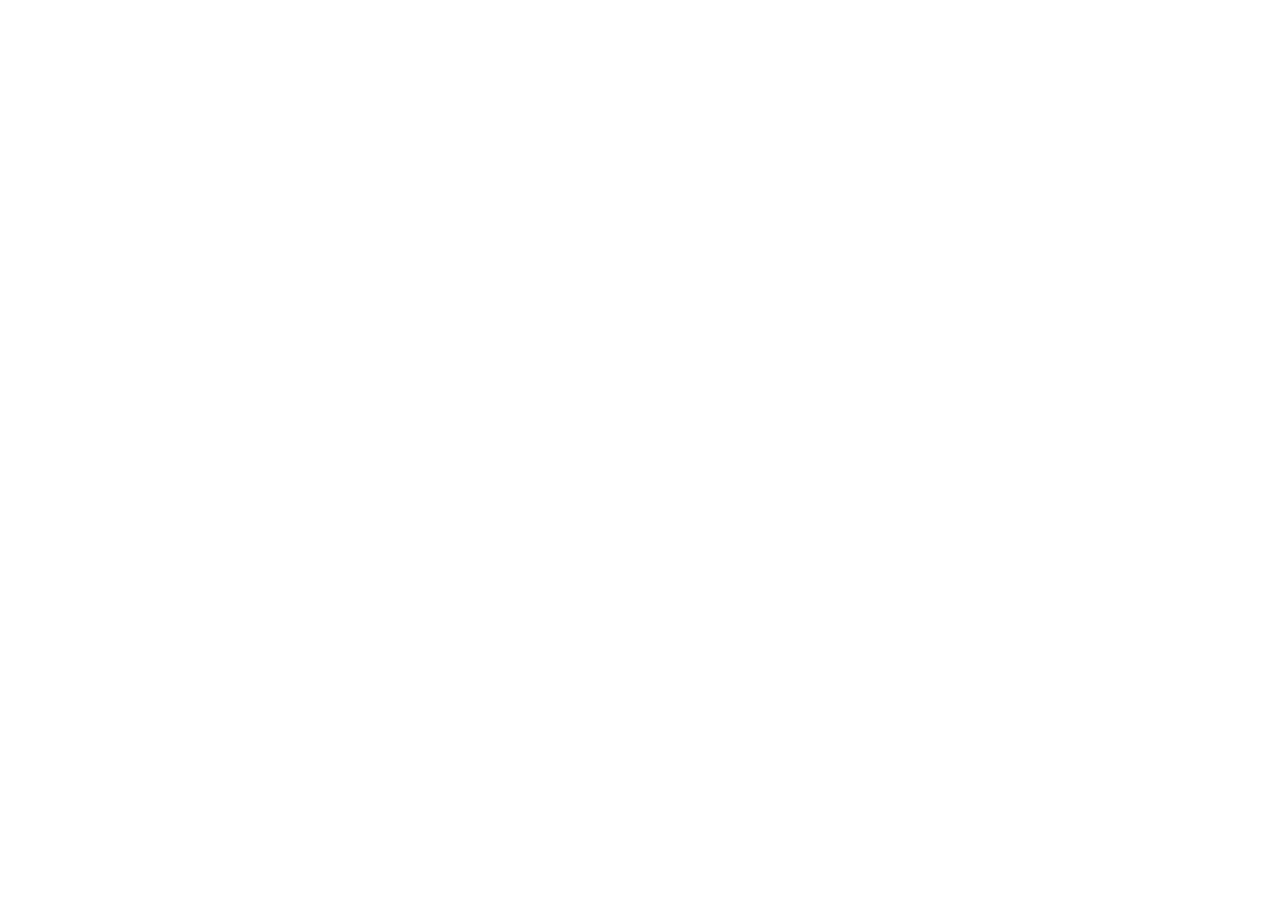
==== index.html @ 7318748b "projeto-social" ====
<!DOCTYPE html>
<html lang="pt-br">
<head>
    <meta charset="UTF-8">
    <meta name="viewport" content="width=
    , initial-scale=1.0">
    <title>Projeto Redes Sociais</title>
    <link rel="shortcut icon" href="favicon.ico" type="image/x-icon">
</head>
<body>
</body>
</html>
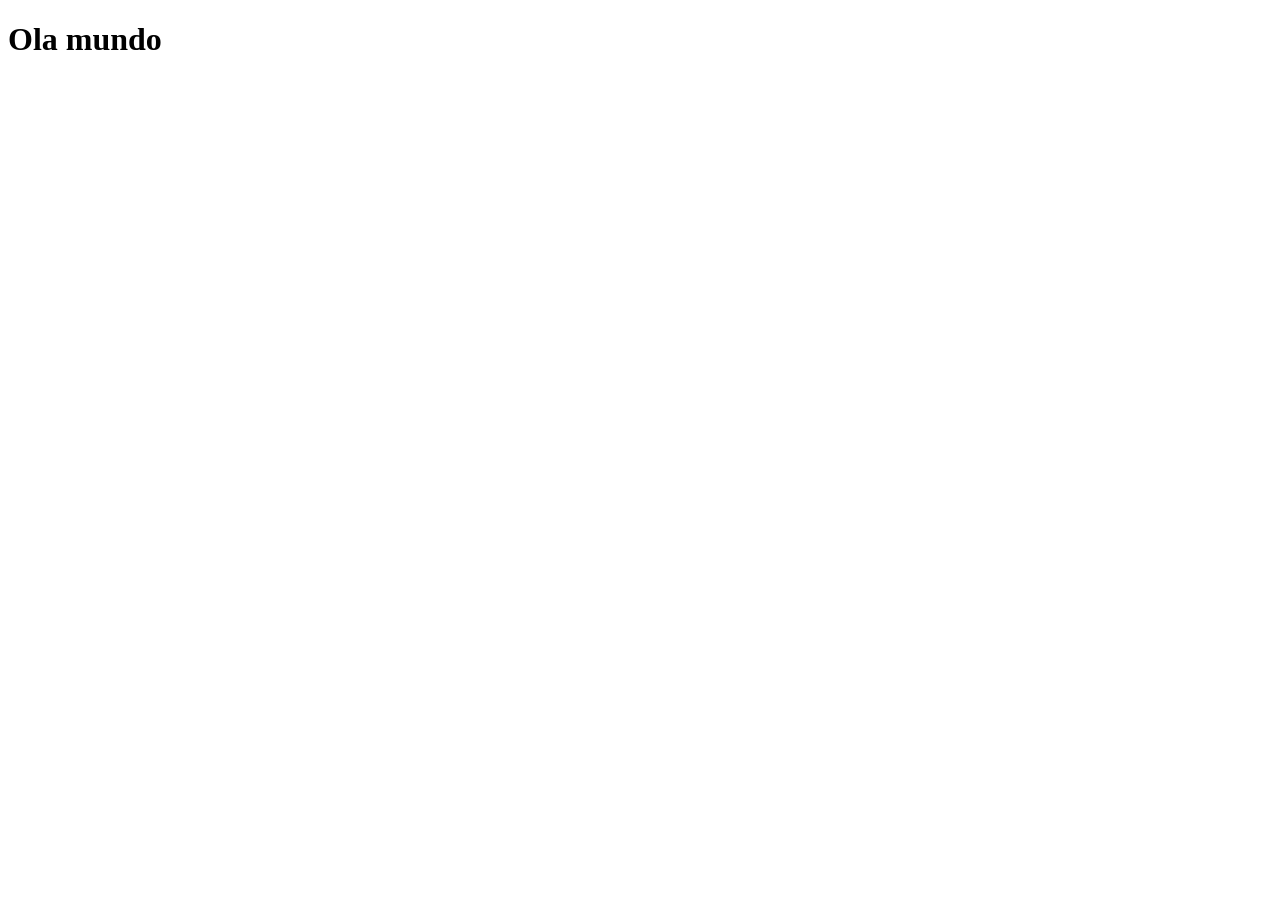
==== commit 484ad069: "Update index.html" ====
--- a/index.html
+++ b/index.html
@@ -8,5 +8,6 @@
     <link rel="shortcut icon" href="favicon.ico" type="image/x-icon">
 </head>
 <body>
+    <h1>Ola mundo</h1>
 </body>
 </html>
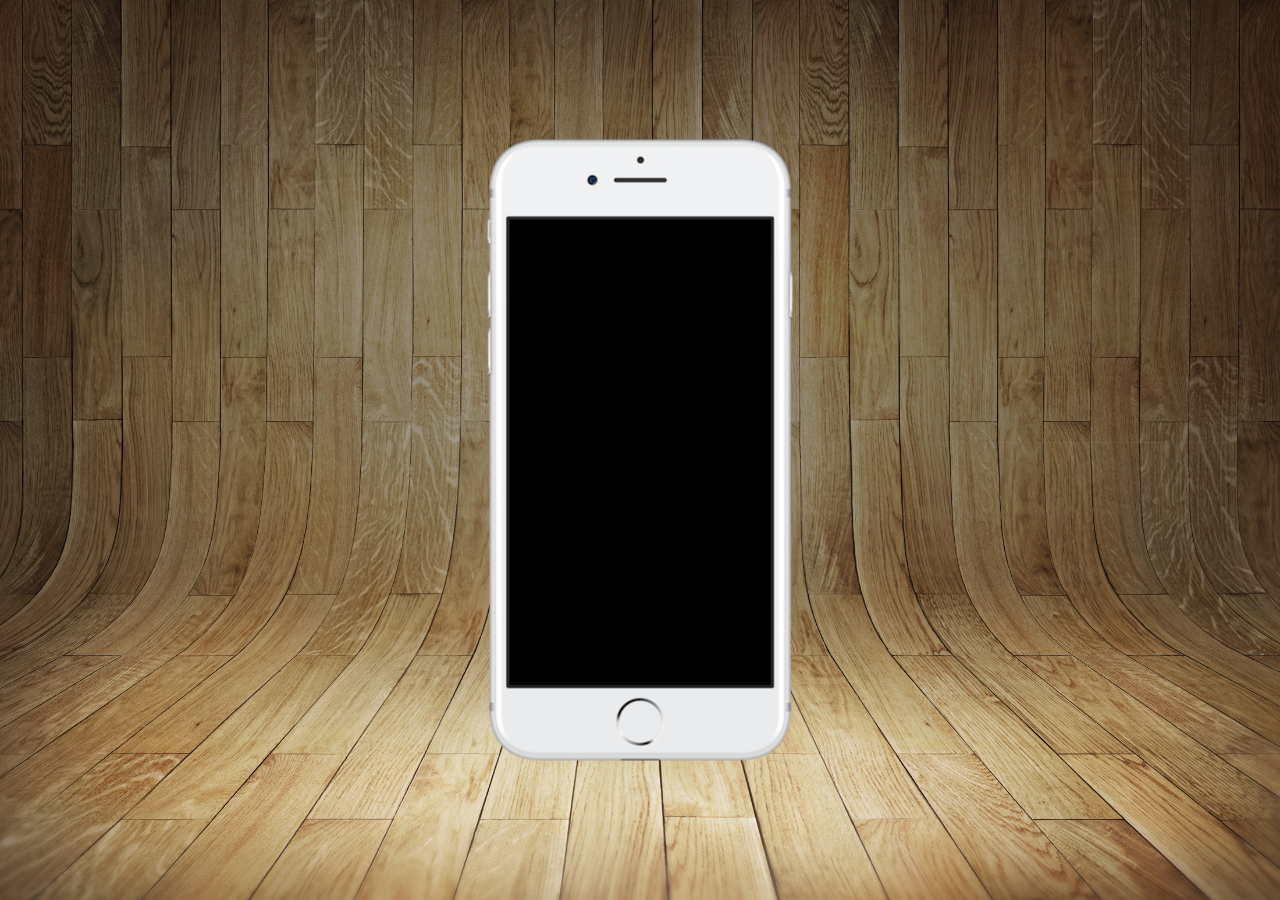
==== commit b1e91bcf: "inicio do projeto" ====
--- a/index.html
+++ b/index.html
@@ -6,8 +6,16 @@
     , initial-scale=1.0">
     <title>Projeto Redes Sociais</title>
     <link rel="shortcut icon" href="favicon.ico" type="image/x-icon">
+    <link rel="stylesheet" href="estilos/style.css">
 </head>
 <body>
-    <h1>Ola mundo</h1>
+    <main>
+        <section id="telefone">
+
+        </section>
+        <section id="redes-sociais">
+
+        </section>
+    </main>
 </body>
 </html>
--- a/estilos/style.css
+++ b/estilos/style.css
@@ -0,0 +1,35 @@
+@charset "UTF-8";
+
+*{
+    margin: 0px;
+    padding: 0px;
+    font-family: Arial, Helvetica, sans-serif;
+}
+
+html, body{
+    height: 100vh;
+    width: 100vw;
+    background-color: black;
+}
+
+main{
+    background: url(../estilos/imagens/fundo-madeira.jpg) no-repeat top center;
+    background-size: cover;
+    background-attachment: fixed;
+}
+
+main{
+    height: 100vh;
+    position: relative;
+}
+
+section#telefone{
+    position: absolute;
+    top: 50%;
+    left: 50%;
+    transform: translate(-50%, -50%);
+
+    height: 627px;
+    width: 311px;
+    background: url('../estilos/imagens/frame-iphone.png') no-repeat;
+}
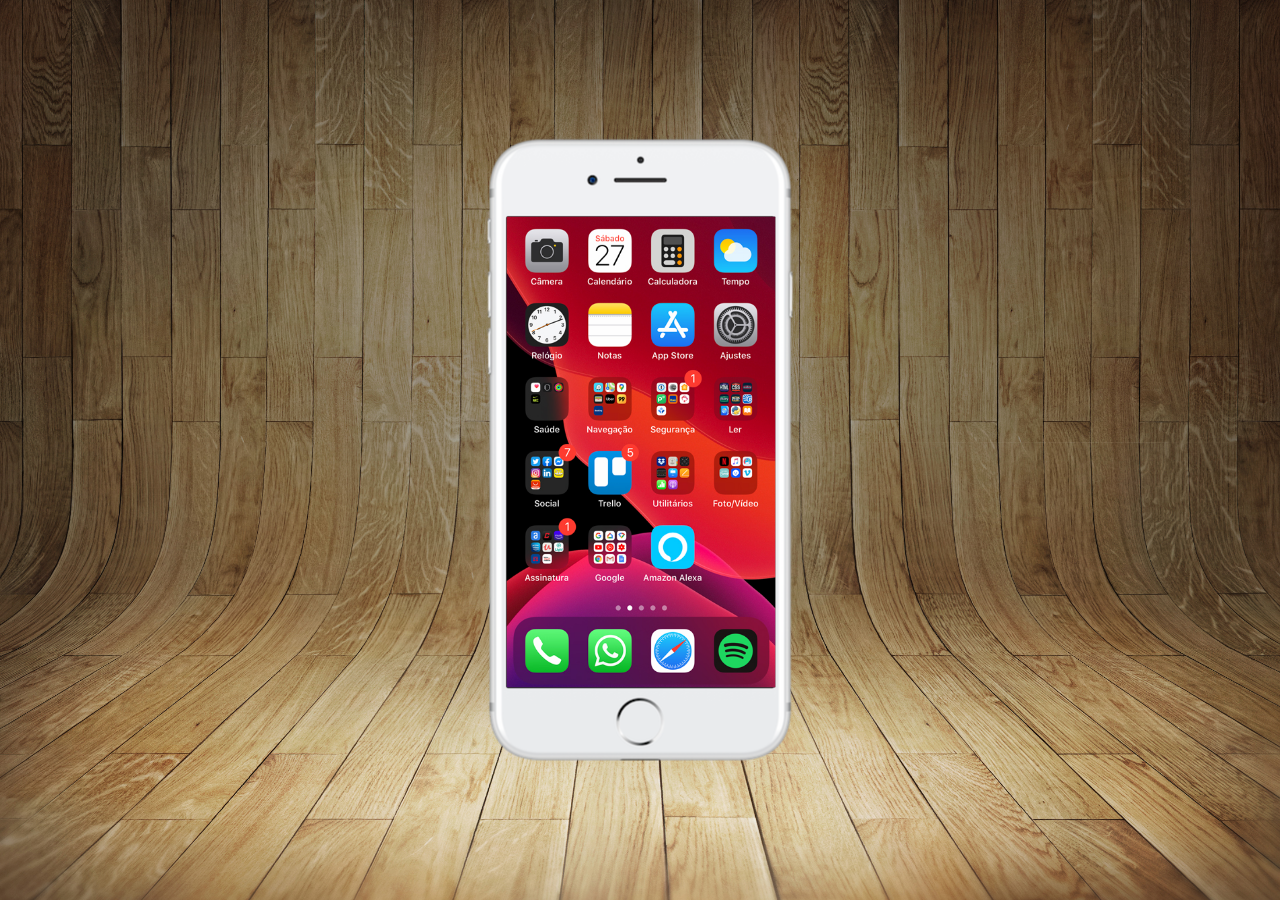
==== commit f05834c1: "criei a tela home" ====
--- a/index.html
+++ b/index.html
@@ -11,7 +11,7 @@
 <body>
     <main>
         <section id="telefone">
-
+            <iframe src="home.html" name="tela" id="tela" frameborder="0"></iframe>
         </section>
         <section id="redes-sociais">
 
--- a/estilos/style.css
+++ b/estilos/style.css
@@ -32,4 +32,12 @@
     height: 627px;
     width: 311px;
     background: url('../estilos/imagens/frame-iphone.png') no-repeat;
+}
+
+iframe#tela{
+    position: relative;
+    top: 80px;
+    left: 22px;
+    width: 269px;
+    height: 471px;
 }
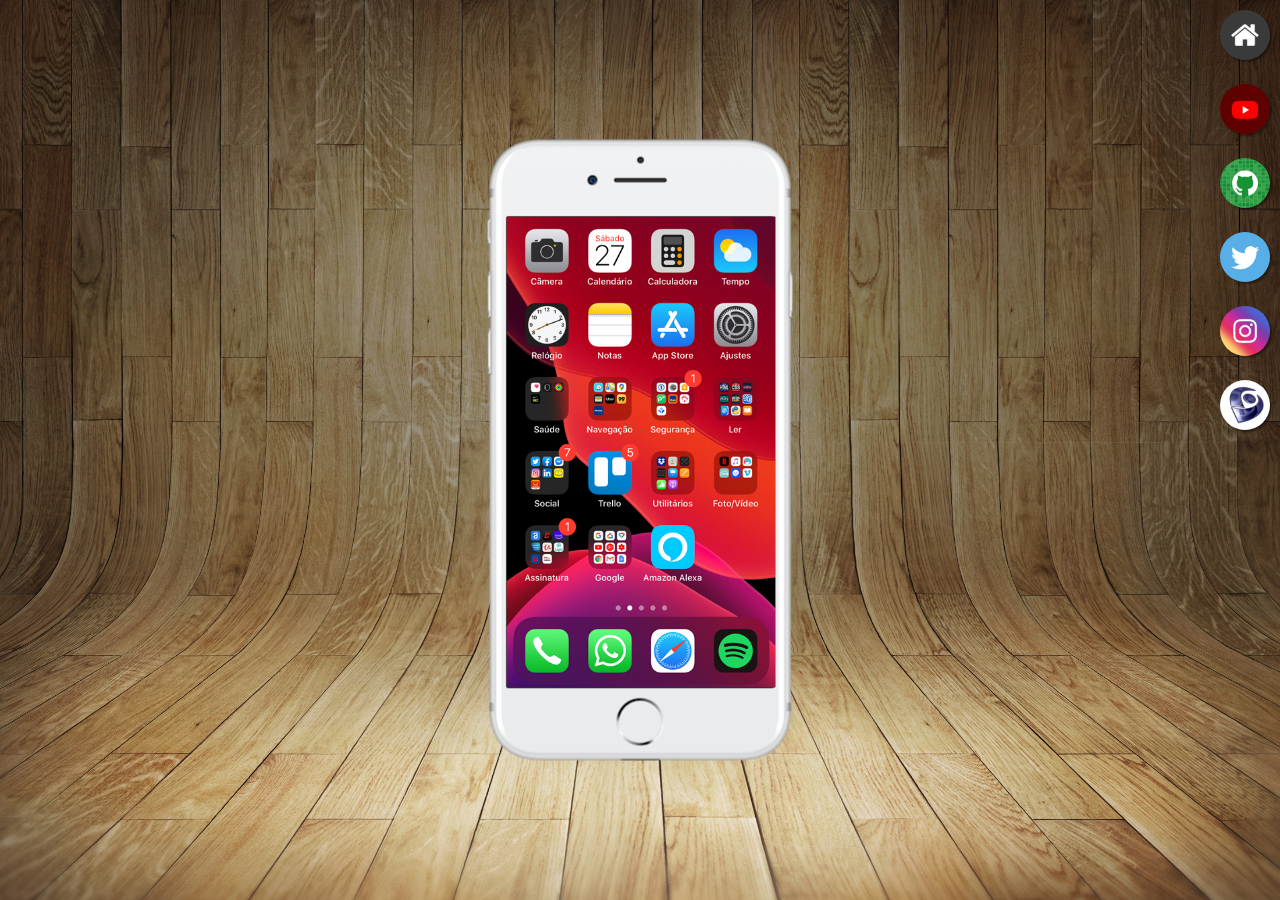
==== commit 9900ea04: "botoes laterais" ====
--- a/index.html
+++ b/index.html
@@ -11,10 +11,17 @@
 <body>
     <main>
         <section id="telefone">
-            <iframe src="home.html" name="tela" id="tela" frameborder="0"></iframe>
+            <iframe src="home.html" name="tela" id="tela" frameborder="0">
+                Seu navegador não é compatível com isso.
+            </iframe>
         </section>
         <section id="redes-sociais">
-
+            <a href="@" target="tela"><img src="estilos/imagens/logo-home.jpg" alt="Home"></img></a> <br>
+            <a href="@" target="tela"><img src="estilos/imagens/logo-youtube.jpg" alt="Youtube"></img></a> <br>
+            <a href="@" target="tela"><img src="estilos/imagens/logo-github.jpg" alt="GitHub"></img></a> <br>
+            <a href="@" target="tela"><img src="estilos/imagens/logo-twitter.jpg" alt="Twitter"></img></a> <br>
+            <a href="@" target="tela"><img src="estilos/imagens/logo-instagram.jpg" alt="Instagram"></img></a> <br>
+            <a href="@" target="tela"><img src="estilos/imagens/logo-lattes.jpg" alt="Lattes"></img></a><br>
         </section>
     </main>
 </body>
--- a/estilos/style.css
+++ b/estilos/style.css
@@ -40,4 +40,24 @@
     left: 22px;
     width: 269px;
     height: 471px;
+}
+
+section#redes-sociais {
+    text-align: right;
+}
+
+section#redes-sociais img{
+    widith: 50px;
+    height: 50px;
+    margin: 10px;
+    border-radius: 50%;
+    box-shadow: 2px 2px 2px rgba(0, 0, 0, 0.400);
+    box-sizing: border-box;
+}
+
+section#redes-sociais img:hover{
+    border: 2px solid white;
+    transform: translate(-3px, -3px);
+    box-shadow: 5px 5px 10px rgba(0, 0, 0, 0.623);
+    transition: transform .3s, border 1s;
 }
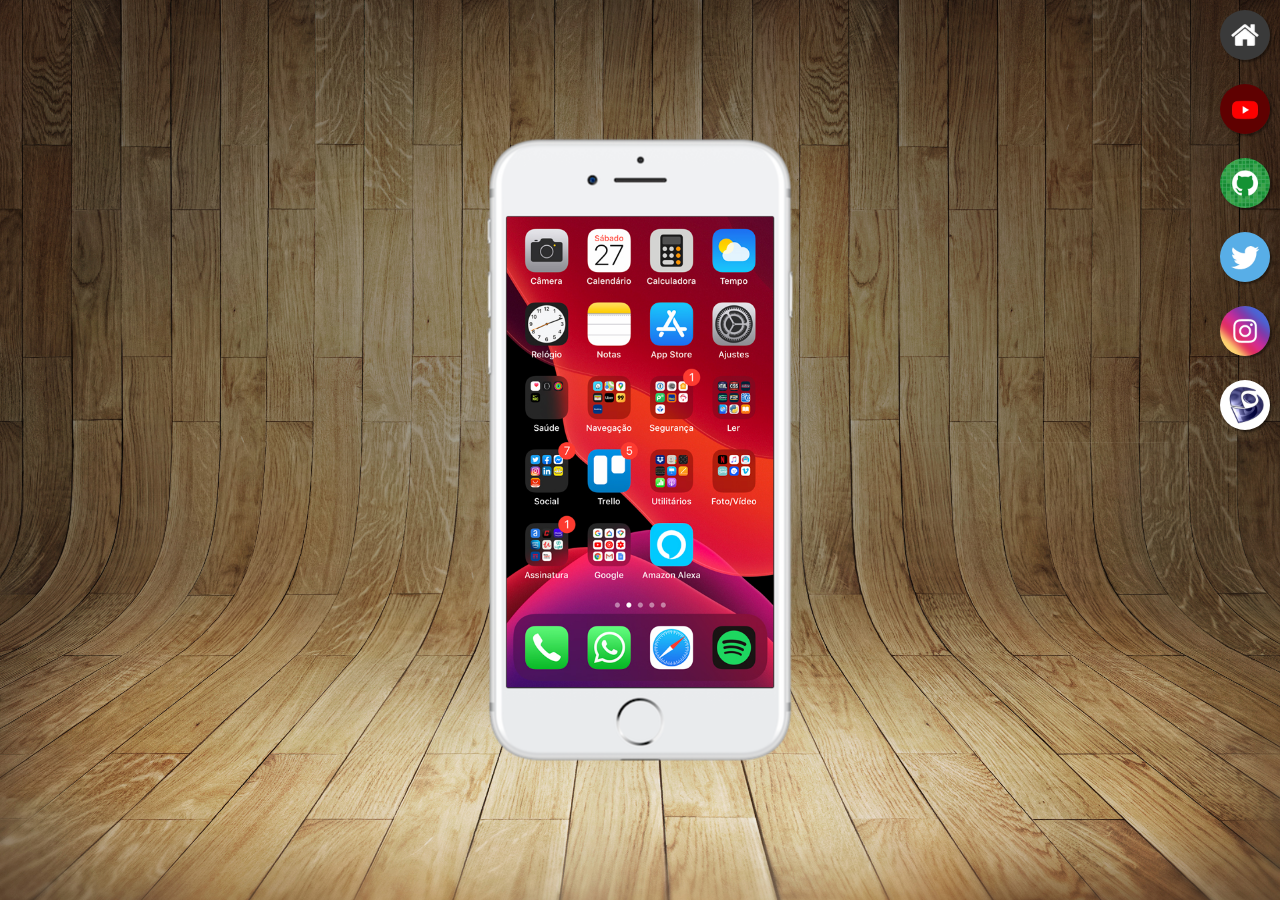
==== commit a390faa3: "quase finalizado" ====
--- a/index.html
+++ b/index.html
@@ -16,12 +16,12 @@
             </iframe>
         </section>
         <section id="redes-sociais">
-            <a href="@" target="tela"><img src="estilos/imagens/logo-home.jpg" alt="Home"></img></a> <br>
-            <a href="@" target="tela"><img src="estilos/imagens/logo-youtube.jpg" alt="Youtube"></img></a> <br>
-            <a href="@" target="tela"><img src="estilos/imagens/logo-github.jpg" alt="GitHub"></img></a> <br>
-            <a href="@" target="tela"><img src="estilos/imagens/logo-twitter.jpg" alt="Twitter"></img></a> <br>
-            <a href="@" target="tela"><img src="estilos/imagens/logo-instagram.jpg" alt="Instagram"></img></a> <br>
-            <a href="@" target="tela"><img src="estilos/imagens/logo-lattes.jpg" alt="Lattes"></img></a><br>
+            <a href="home.html" target="tela"><img src="estilos/imagens/logo-home.jpg" alt="Home"></img></a> <br>
+            <a href="youtube.html" target="tela"><img src="estilos/imagens/logo-youtube.jpg" alt="Youtube"></img></a> <br>
+            <a href="github.html" target="tela"><img src="estilos/imagens/logo-github.jpg" alt="GitHub"></img></a> <br>
+            <a href="twitter.html" target="tela"><img src="estilos/imagens/logo-twitter.jpg" alt="Twitter"></img></a> <br>
+            <a href="instagram.html" target="tela"><img src="estilos/imagens/logo-instagram.jpg" alt="Instagram"></img></a> <br>
+            <a href="lattes.html" target="tela"><img src="estilos/imagens/logo-lattes.jpg" alt="Lattes"></img></a><br>
         </section>
     </main>
 </body>
--- a/estilos/style.css
+++ b/estilos/style.css
@@ -38,7 +38,7 @@
     position: relative;
     top: 80px;
     left: 22px;
-    width: 269px;
+    width: 267px;
     height: 471px;
 }
 
